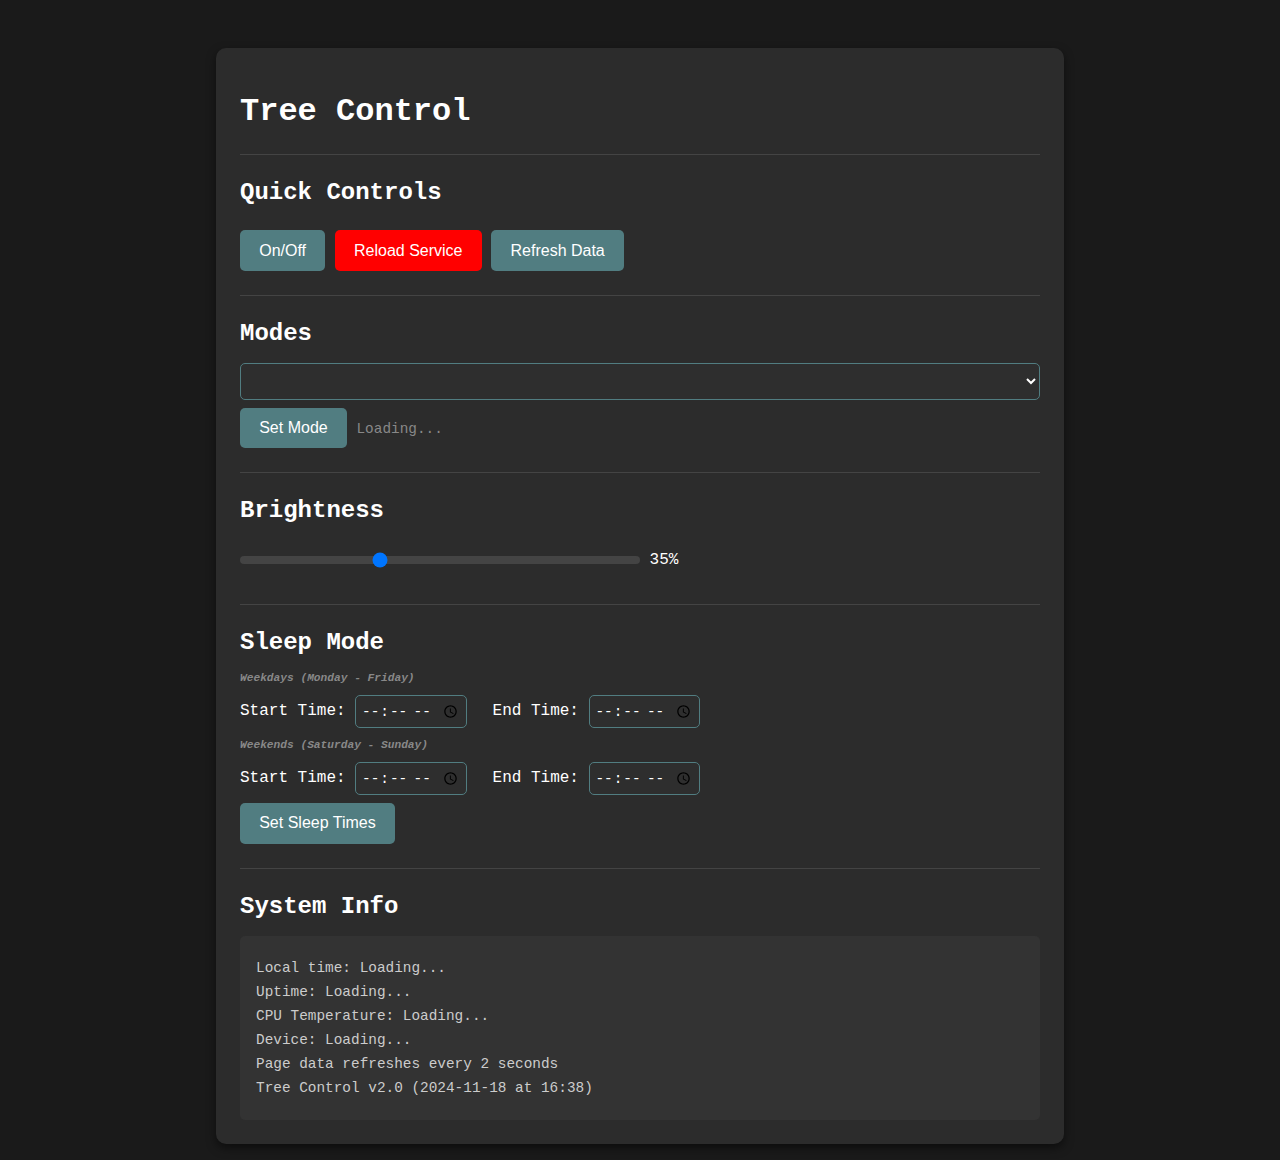
==== controlpanel/index.html @ d29f26c3 "Initial commit" ====
<!DOCTYPE html>
<html lang="en">
<head>
    <meta charset="UTF-8">
    <meta name="viewport" content="width=device-width, initial-scale=1.0">
    <title>Tree Control v1.0</title>
    <link rel="stylesheet" href="style.css">
    <!-- script linked after body section -->
</head>
<body>
    <div class="container">
        <h1>Tree Control</h1>
        
        <section>
            <h2>Quick Controls</h2>
            <button id="button-led-toggle" class="button-led-toggle">On/Off</button>
            <button id="button-reload-service" class="button-reload-service">Reload Service</button>
            <button id="button-reload-page">Refresh Data</button>
        </section>
        
        <section>
            <h2>Modes</h2>
            <select id="dropdown-mode-select"></select>
            <button id="button-mode-select">Set Mode</button>
            <span id="text-mode-select" class="text-mode-select">Loading...</span>
        </section>
        
        <section>
            <h2>Brightness</h2>
            <input type="range" id="slider-brightness" min="1" max="100" value="35">
            <span id="text-brightness" class="text-brightness">35%</span>
        </section>
        
        <section>
            <h2>Sleep Mode</h2>
            
            <h3>Weekdays (Monday - Friday)</h3>
            <label for="time-sleep-weekdays-start">Start Time:</label>
            <input type="time" id="time-sleep-weekdays-start">
            <label for="time-sleep-weekdays-end">End Time:</label>
            <input type="time" id="time-sleep-weekdays-end">
            
            <h3>Weekends (Saturday - Sunday)</h3>
            <label for="time-sleep-weekends-start">Start Time:</label>
            <input type="time" id="time-sleep-weekends-start">
            <label for="time-sleep-weekends-end">End Time:</label>
            <input type="time" id="time-sleep-weekends-end">
            <button id="button-sleep-times" class="button-sleep-times">Set Sleep Times</button>
        </section>
        
        <section>
            <h2>System Info</h2>
            <div id="system-info" class="system-info">
                <p id="sys-current-time">Local time: Loading...</p>
                <p id="sys-system-uptime">Uptime: Loading...</p>
                <p id="sys-cpu-temperature">CPU Temperature: Loading...</p>
                <p id="sys-device-info">Device: Loading...</p>
                <p>Page data refreshes every 2 seconds</p>
                <p>Tree Control v2.0 (2024-11-18 at 16:38)</p>
            </div>
        </section>
    </div>
</body>
<script src="script.js"></script>
</html>
---- controlpanel/style.css ----
body {
    background-color: #1a1a1a;
    color: #ffffff;
    font-family: "Courier New", Courier, monospace;
    margin: 0;
    padding: 0;
    display: flex;
    justify-content: center;
    align-items: start; /* Align items at the top to allow scrolling */
    height: auto; /* Let height expand with content */
    min-height: 100vh; /* Ensure at least viewport height */
    width: 100vw;
    overflow-y: auto; /* Enable vertical scrolling */
}

.container {
    max-width: 800px;
    width: 95%;
    padding: 1.5rem;
    background-color: #2c2c2c;
    border-radius: 10px;
    box-shadow: 0 4px 10px rgba(0, 0, 0, 0.5);
    margin: 3rem 1rem 1rem;
}

.container > *:not(:last-child) {
    margin-bottom: 1.5rem; 
    border-bottom: 1px solid #444444; /* divider lines */
    padding-bottom: 1.5rem; 
}

.button-sleep-times, .brightness-text {
    display: block;
}

.button-led-toggle.on { background-color: green; }
.button-led-toggle.off { background-color: red; }

.button-reload-service.on { background-color: green; }
.button-reload-service.off { background-color: red; }

.text-mode-select {
    color: #888888;
    font-size: 0.9rem;
    margin-top: 0.5rem;
}

h1, h2 {
    margin-bottom: 1rem;
}

h1 {
    font-size: 2rem;
}

h2 {
    font-size: 1.5rem;
}

h3 {
    font-size: 0.7rem;
    color: #888888;
    font-style: italic;
}

button {
    background-color: var(--accent-color);
    color: #ffffff;
    border: none;
    padding: 0.7rem 1.2rem;
    font-size: 1rem;
    margin-top: 0.5rem;
    border-radius: 5px;
    cursor: pointer;
    transition: background-color 0.3s ease;
    max-width: fit-content; /* Button only as wide as needed */
}

button:hover {
    background-color: #6b9fa2;
}

select { /* dropdown */
    background-color: #2e2e2e;
    color: #ffffff;
    border: 1px solid var(--accent-color);
    border-radius: 5px;
    padding: 0.5rem;
    font-size: 1rem;
    width: 100%;
}

input[type="time"] {
    background-color: #2e2e2e;
    color: #ffffff;
    border: 1px solid var(--accent-color);
    border-radius: 5px;
    padding: 0.3rem;
    font-size: 0.9rem;
    width: auto;
    margin-right: 1rem;
}

input[type="range"] {
    width: 100%;
    max-width: 400px;
    margin: 1rem 0;
    -webkit-appearance: none;
    appearance: none;
    height: 8px;
    background: #444444; 
    border-radius: 5px;
    outline: none;
}

/* slider */
input[type="range"]::-webkit-slider-thumb,
input[type="range"]::-moz-range-thumb {
    width: 15px;
    height: 15px;
    background: var(--accent-color);
    border-radius: 50%;
    cursor: pointer;
}

/* track */
input[type="range"]::-webkit-slider-runnable-track,
input[type="range"]::-moz-range-track {
    background: #444444;
    height: 8px;
    border-radius: 5px;
}


.system-info {
    background-color: #333333;
    border-radius: 5px;
    padding: 1rem;
}

.system-info p {
    color: #cccccc;
    font-size: 0.9rem;
    margin: 0.5rem 0;
}

:root {
    --accent-color: #517d81;
}
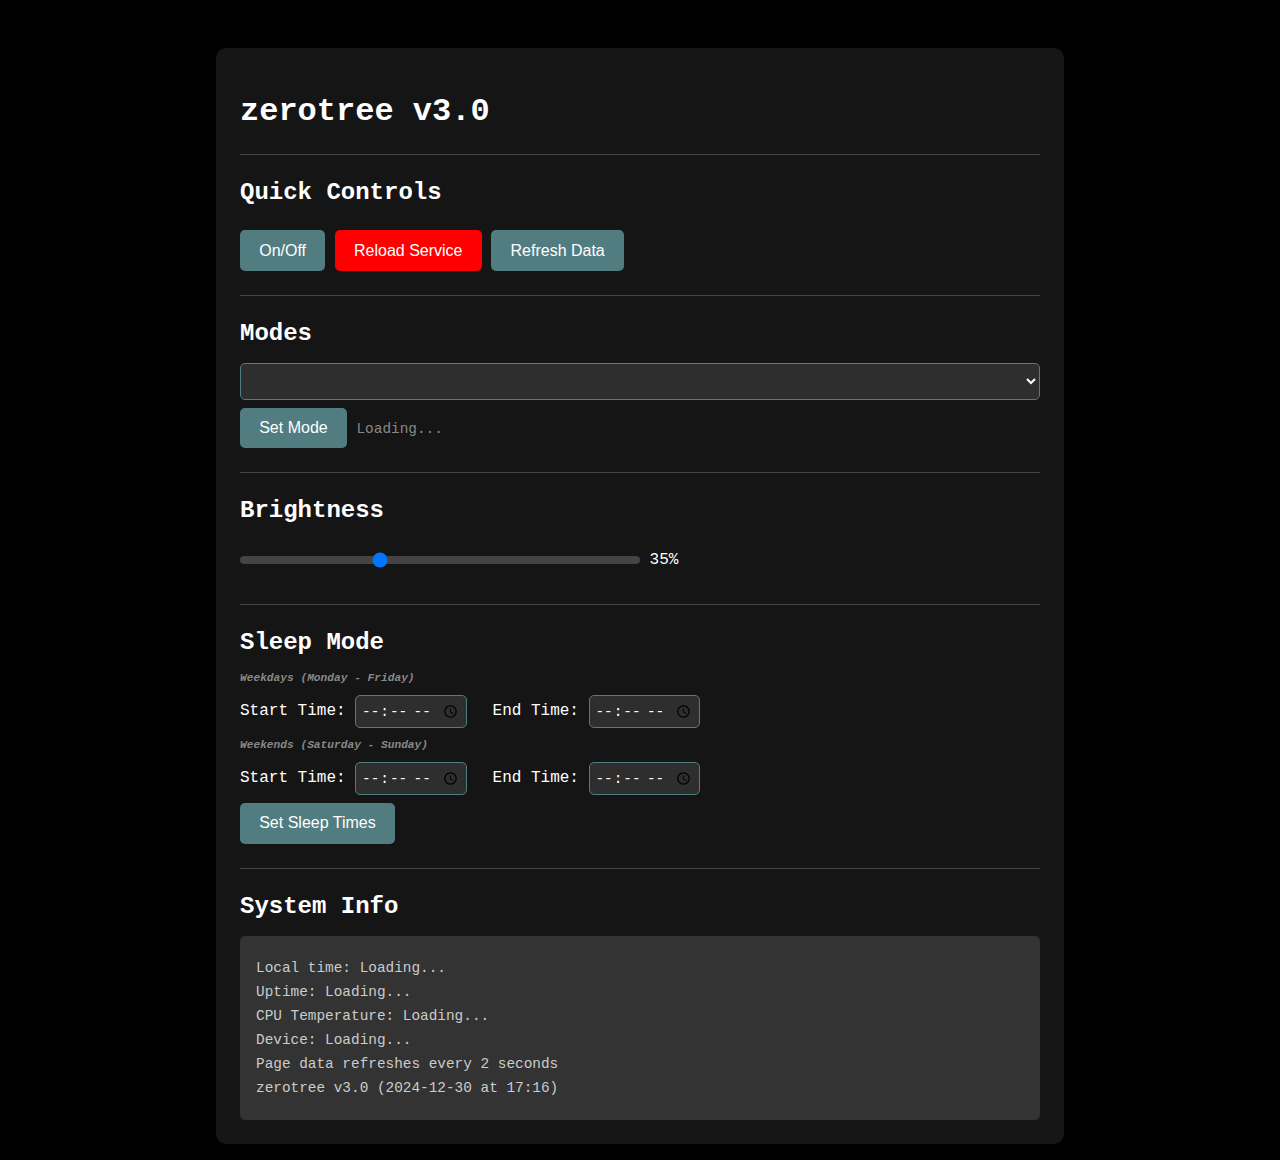
==== commit 679871a6: "zerotree v3" ====
--- a/controlpanel/index.html
+++ b/controlpanel/index.html
@@ -3,13 +3,13 @@
 <head>
     <meta charset="UTF-8">
     <meta name="viewport" content="width=device-width, initial-scale=1.0">
-    <title>Tree Control v1.0</title>
+    <title>zerotree v3.0</title>
     <link rel="stylesheet" href="style.css">
     <!-- script linked after body section -->
 </head>
 <body>
     <div class="container">
-        <h1>Tree Control</h1>
+        <h1>zerotree v3.0</h1>
         
         <section>
             <h2>Quick Controls</h2>
@@ -56,7 +56,7 @@
                 <p id="sys-cpu-temperature">CPU Temperature: Loading...</p>
                 <p id="sys-device-info">Device: Loading...</p>
                 <p>Page data refreshes every 2 seconds</p>
-                <p>Tree Control v2.0 (2024-11-18 at 16:38)</p>
+                <p>zerotree v3.0 (2024-12-30 at 17:16)</p>
             </div>
         </section>
     </div>
--- a/controlpanel/style.css
+++ b/controlpanel/style.css
@@ -1,5 +1,5 @@
 body {
-    background-color: #1a1a1a;
+    background-color: #000000;
     color: #ffffff;
     font-family: "Courier New", Courier, monospace;
     margin: 0;
@@ -17,7 +17,7 @@
     max-width: 800px;
     width: 95%;
     padding: 1.5rem;
-    background-color: #2c2c2c;
+    background-color: #151515;
     border-radius: 10px;
     box-shadow: 0 4px 10px rgba(0, 0, 0, 0.5);
     margin: 3rem 1rem 1rem;
